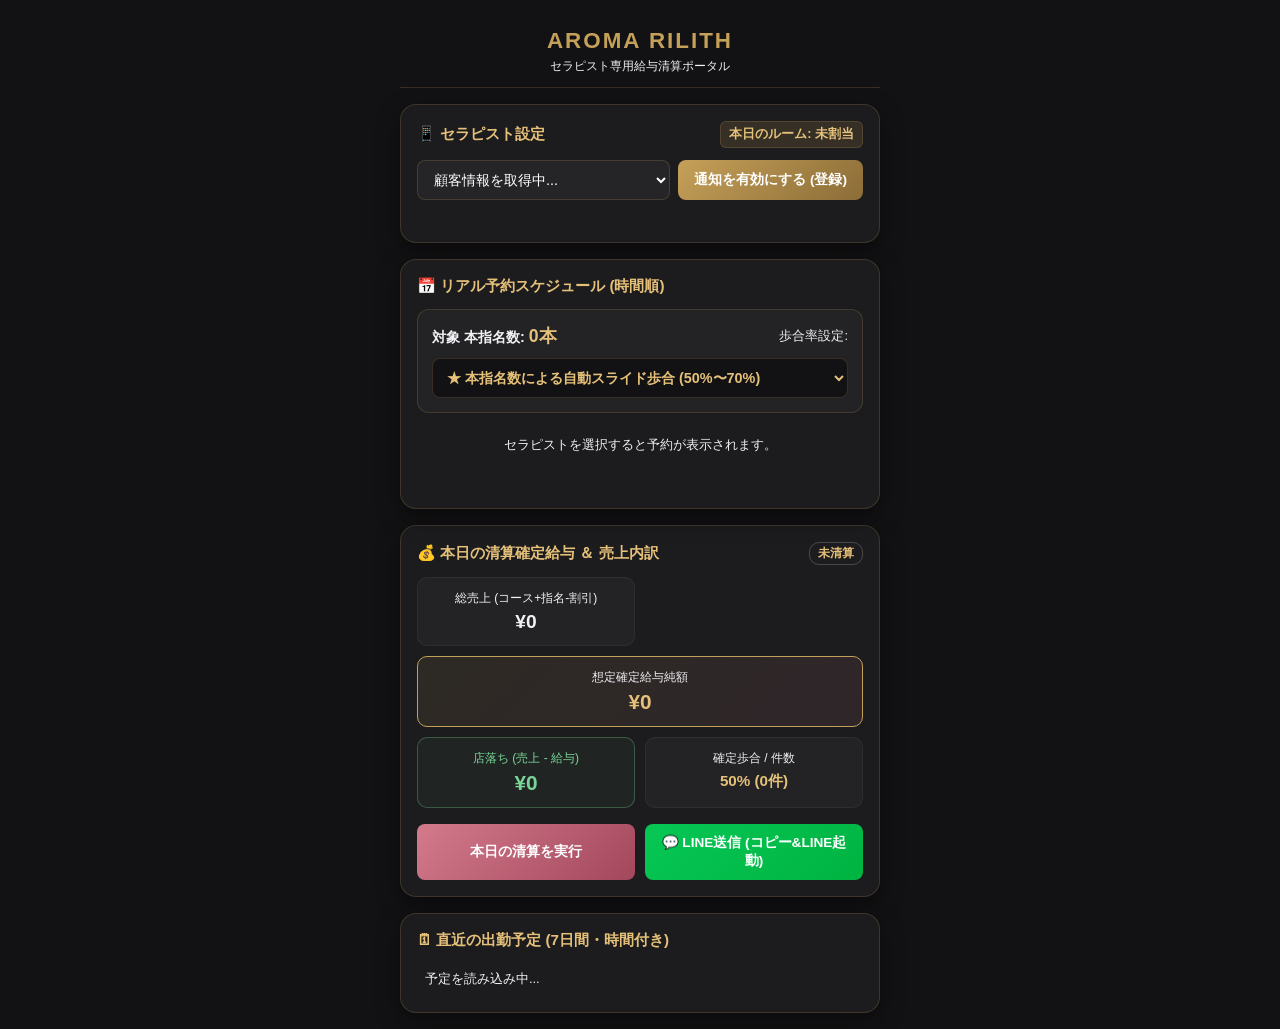
==== public/index.html @ ea8d2726 "Include index.html in git repository for Vercel deployment" ====
<!DOCTYPE html>
<html lang="ja">
<head>
    <meta charset="UTF-8">
    <meta name="viewport" content="width=device-width, initial-scale=1.0">
    <title>aroma Rilith | 予約・給与清算</title>
    <link rel="manifest" href="/manifest.json">
    <link rel="stylesheet" href="/style.css">
    <meta name="theme-color" content="#c5a059">
</head>
<body>
    <div class="app-container">
        <header>
            <h1>AROMA RILITH</h1>
            <p>セラピスト専用給与清算ポータル</p>
        </header>

        <!-- 1. プロフィール ＆ セラピスト設定 -->
        <div class="card">
            <div class="card-title">
                <span>📱 セラピスト設定</span>
                <span id="todayRoom" class="room-badge">本日のルーム: 未割当</span>
            </div>
            <div class="select-group">
                <select id="therapistSelect">
                    <option value="">顧客情報を取得中...</option>
                </select>
                <button id="btnSubscribe" class="btn-gold">通知を有効にする (登録)</button>
            </div>
            <div id="statusMsg" class="status-bar" style="margin-top: 10px;"></div>
        </div>

        <!-- 2. リアル予約スケジュール (時間の早い順) ＆ 歩合率変更・清算機能 -->
        <div class="card" id="dataCard" style="position: relative; min-height: 250px;">
            <div class="loading-overlay" id="loadingOverlay">
                <div class="spinner"></div>
                <div class="loading-text">顧客情報取得中...</div>
            </div>

            <div class="card-title">
                <span id="scheduleCardTitle">📅 リアル予約スケジュール (時間順)</span>
                <span id="yesterdayBadge" style="display: none; font-size: 0.72rem; background: rgba(212, 122, 141, 0.3); color: var(--accent-rose); padding: 3px 8px; border-radius: 10px;">前日8/16データで検証中</span>
            </div>

            <!-- 本指名数表示 ＆ 歩合率手動選択 (ペナルティ対応) -->
            <div style="background: rgba(255,255,255,0.03); border: 1px solid var(--border-color); border-radius: 12px; padding: 14px; margin-bottom: 16px;">
                <div style="display: flex; justify-content: space-between; align-items: center; margin-bottom: 10px;">
                    <span style="font-size: 0.9rem; color: var(--text-primary); font-weight: bold;">対象 本指名数: <span id="honShimeiCountText" style="color: var(--accent-gold-light); font-size: 1.1rem;">0本</span></span>
                    <span style="font-size: 0.8rem; color: var(--text-secondary);">歩合率設定:</span>
                </div>
                <div style="display: flex; gap: 10px; align-items: center;">
                    <select id="rateSelect" style="padding: 10px; font-weight: bold; color: var(--accent-gold-light); background: var(--bg-primary);">
                        <option value="auto" selected>★ 本指名数による自動スライド歩合 (50%〜70%)</option>
                        <option value="50">■ 50% (フリー/初指/ペナルティ)</option>
                        <option value="55">■ 55% (本指名1本)</option>
                        <option value="60">■ 60% (本指名2本)</option>
                        <option value="65">■ 65% (本指名3本)</option>
                        <option value="70">■ 70% (本指名4本以上)</option>
                    </select>
                </div>
            </div>

            <div class="timeline" id="reservationList">
                <div class="status-bar">セラピストを選択すると予約が表示されます。</div>
            </div>
        </div>

        <!-- 3. 清算確定給与 ＆ LINE送信機能 -->
        <div class="card">
            <div class="card-title">
                <span>💰 本日の清算確定給与 ＆ 売上内訳</span>
                <span id="settleStatus" style="font-size: 0.75rem; color: var(--text-secondary); border: 1px solid rgba(255,255,255,0.2); padding: 2px 8px; border-radius: 10px;">未清算</span>
            </div>

            <div class="salary-grid">
                <div class="stat-box">
                    <div class="label">総売上 (コース+指名-割引)</div>
                    <div class="value" id="totalSales" style="color: var(--text-primary);">¥0</div>
                </div>
                <div class="stat-box highlight">
                    <div class="label">想定確定給与純額</div>
                    <div class="value" id="payNet" style="font-size: 1.3rem;">¥0</div>
                </div>
                <div class="stat-box" style="border: 1px solid rgba(122, 212, 149, 0.3); background: rgba(122, 212, 149, 0.05);">
                    <div class="label" style="color: #7ad495;">店落ち (売上 - 給与)</div>
                    <div class="value" id="shopRevenue" style="color: #7ad495; font-size: 1.3rem;">¥0</div>
                </div>
                <div class="stat-box">
                    <div class="label">確定歩合 / 件数</div>
                    <div class="value" id="slideRateDisplay" style="font-size: 0.95rem;">50% (0件)</div>
                </div>
            </div>

            <div style="display: flex; gap: 10px; margin-top: 16px;">
                <button id="btnSettle" class="btn-gold" style="flex: 1; background: linear-gradient(135deg, #d47a8d 0%, #a3485c 100%);">
                    本日の清算を実行
                </button>
                <button id="btnLineSend" class="btn-gold" style="flex: 1; background: linear-gradient(135deg, #06C755 0%, #00B341 100%); color: #ffffff;">
                    💬 LINE送信 (コピー&LINE起動)
                </button>
            </div>
        </div>

        <!-- 4. 直近7日間の出勤予定 (時間付き) -->
        <div class="card">
            <div class="card-title">🗓 直近の出勤予定 (7日間・時間付き)</div>
            <div class="upcoming-list" id="upcomingShifts">
                <div class="status-bar">予定を読み込み中...</div>
            </div>
        </div>
    </div>

    <script>
        let publicVapidKey = 'BEl62iUYgUivxIkv69yViEuiBIa-m9GYvZObMzV1Z6fX-Z_x8qQ1P';
        let currentTherapistData = null;

        const PAYROLL_TABLE = {
            18000: { 50: 9000,  55: 9500,  60: 10500, 65: 11500, 70: 12500 },
            14000: { 50: 7000,  55: 7500,  60: 8000,  65: 9000,  70: 9500  },
            17000: { 50: 8500,  55: 9000,  60: 10000, 65: 11000, 70: 11500 },
            19000: { 50: 9500,  55: 10000, 60: 11000, 65: 12000, 70: 13000 },
            21000: { 50: 10500, 55: 11000, 60: 12000, 65: 13000, 70: 14000 },
            22000: { 50: 11000, 55: 12000, 60: 13000, 65: 14000, 70: 15000 },
            24000: { 50: 12000, 55: 13000, 60: 14000, 65: 15000, 70: 16000 },
            30000: { 50: 15000, 55: 16500, 60: 18000, 65: 19500, 70: 21000 },
            6000:  { 50: 3000,  55: 3000,  60: 3500,  65: 3500,  70: 4000  }
        };

        if ('serviceWorker' in navigator) {
            navigator.serviceWorker.register('/sw.js')
                .then(reg => console.log('SW Registered', reg))
                .catch(err => console.error('SW Error', err));
        }

        const therapistSelect = document.getElementById('therapistSelect');
        const rateSelect = document.getElementById('rateSelect');
        const btnSettle = document.getElementById('btnSettle');
        const btnLineSend = document.getElementById('btnLineSend');
        const btnSubscribe = document.getElementById('btnSubscribe');
        const statusMsg = document.getElementById('statusMsg');
        const loadingOverlay = document.getElementById('loadingOverlay');

        function getCastFromURL() {
            try {
                const params = new URLSearchParams(window.location.search);
                return params.get('cast') || params.get('therapist') || params.get('name') || null;
            } catch (e) {
                return null;
            }
        }

        async function initTherapists() {
            try {
                const res = await fetch('/api/therapists');
                const data = await res.json();
                
                const todayList = data.today_therapists || [];
                const allList = data.therapists || [];

                const urlCast = getCastFromURL();
                
                if (urlCast) {
                    const cleanUrlCast = urlCast.replace(/[\s　]+/g, '');
                    const matchedName = allList.find(t => t.replace(/[\s　]+/g, '') === cleanUrlCast) || urlCast;
                    
                    therapistSelect.innerHTML = '';
                    const opt = document.createElement('option');
                    opt.value = matchedName;
                    opt.innerText = `🔒 ${matchedName} 様 (専用ポータル)`;
                    opt.selected = true;
                    therapistSelect.appendChild(opt);
                    
                    therapistSelect.disabled = true;

                    localStorage.setItem('selected_therapist', matchedName);
                    loadTherapistData(matchedName);
                    return;
                }

                therapistSelect.disabled = false;
                therapistSelect.innerHTML = '<option value="">-- セラピスト名を選択してください --</option>';

                if (todayList.length > 0) {
                    const grpToday = document.createElement('optgroup');
                    grpToday.label = '💖 実績・出勤のあるキャスト 💖';
                    todayList.forEach(tname => {
                        const opt = document.createElement('option');
                        opt.value = tname;
                        opt.innerText = `💖 ${tname}`;
                        grpToday.appendChild(opt);
                    });
                    therapistSelect.appendChild(grpToday);
                }

                const grpAll = document.createElement('optgroup');
                grpAll.label = '🌸 全セラピスト一覧 🌸';
                allList.forEach(tname => {
                    const opt = document.createElement('option');
                    opt.value = tname;
                    opt.innerText = tname;
                    grpAll.appendChild(opt);
                });
                therapistSelect.appendChild(grpAll);

                const savedName = localStorage.getItem('selected_therapist');
                if (savedName && allList.includes(savedName)) {
                    therapistSelect.value = savedName;
                    loadTherapistData(savedName);
                }
            } catch (e) {
                console.error(e);
            }
        }
        initTherapists();

        therapistSelect.addEventListener('change', async () => {
            const name = therapistSelect.value;
            if (!name) return;
            localStorage.setItem('selected_therapist', name);
            loadTherapistData(name);
        });

        rateSelect.addEventListener('change', () => {
            if (currentTherapistData) {
                renderReservationsWithRate(rateSelect.value);
            }
        });

        function safeCopyText(text) {
            return new Promise((resolve) => {
                try {
                    if (navigator.clipboard && window.isSecureContext) {
                        navigator.clipboard.writeText(text).then(() => resolve(true)).catch(() => {
                            resolve(fallbackCopyText(text));
                        });
                    } else {
                        resolve(fallbackCopyText(text));
                    }
                } catch (e) {
                    resolve(fallbackCopyText(text));
                }
            });
        }

        function fallbackCopyText(text) {
            try {
                const textArea = document.createElement("textarea");
                textArea.value = text;
                textArea.style.position = "fixed";
                textArea.style.top = "0";
                textArea.style.left = "0";
                textArea.style.opacity = "0";
                document.body.appendChild(textArea);
                textArea.focus();
                textArea.select();
                const successful = document.execCommand('copy');
                document.body.removeChild(textArea);
                return successful;
            } catch (err) {
                return false;
            }
        }

        function generateLineText() {
            try {
                if (!currentTherapistData) return "セラピストデータが読み込まれていません。";

                const modeRate = rateSelect ? String(rateSelect.value || 'auto') : 'auto';
                const tname = String(currentTherapistData?.therapist_name || "キャスト");
                const todayStr = new Date().toLocaleDateString('ja-JP');
                const honCount = Number(currentTherapistData?.summary?.hon_shimei_count || 0);
                const autoRate = Number(currentTherapistData?.summary?.slide_rate || 50);
                const appliedRateStr = (modeRate === 'auto') ? `${autoRate}%` : `${modeRate}%`;

                let totalSales = 0;
                let totalNetPay = 0;
                let resDetails = [];

                const reservations = currentTherapistData?.reservations || [];
                const sortedRes = [...reservations].sort((a, b) => {
                    return parseTimeMinutes(a?.start_time) - parseTimeMinutes(b?.start_time);
                });

                sortedRes.forEach((r, idx) => {
                    try {
                        const priceVal = Number(r?.price || 0);
                        totalSales += priceVal;

                        const backInfo = calculateBack(r, modeRate);
                        const cPay = Number(backInfo?.totalBack || 0);
                        totalNetPay += cPay;

                        const cTime = String(r?.start_time || "00:00");
                        const cRoom = String(r?.room_name || "部屋未定");
                        const cType = String(r?.shimei_type || "指名なし");
                        const cCourse = String(r?.course_name || "コース名");

                        resDetails.push(`${idx + 1}. ⏰${cTime}〜 (${cType}/${cRoom})\n   ・コース: ${cCourse}\n   ・売上: ¥${priceVal.toLocaleString()} ➔ 給与: +¥${cPay.toLocaleString()}`);
                    } catch (exRes) {
                        console.error(exRes);
                    }
                });

                const shopNetRevenue = totalSales - totalNetPay;

                let lineText = `【aroma Rilith 給与清算確定レポート】\n`;
                lineText += `👤 キャスト: ${tname} 様\n`;
                lineText += `📅 清算日: ${todayStr}\n`;
                lineText += `----------------------------------\n`;
                lineText += `💖 本指名数: ${honCount}本\n`;
                lineText += `⚙️ 適用歩合率: ${appliedRateStr}\n`;
                lineText += `----------------------------------\n`;
                lineText += `💵 総売上: ¥${totalSales.toLocaleString()}\n`;
                lineText += `💰 想定確定給与純額: ¥${totalNetPay.toLocaleString()}\n`;
                lineText += `🏢 店落ち (店舗純売上): ¥${shopNetRevenue.toLocaleString()}\n`;
                lineText += `----------------------------------\n`;
                lineText += `【予約明細 (${sortedRes.length}件)】\n`;
                if (resDetails.length > 0) {
                    lineText += resDetails.join('\n') + `\n`;
                } else {
                    lineText += `(本日対象の予約はありません)\n`;
                }
                lineText += `----------------------------------\n`;
                lineText += `本日の清算が確定いたしました。`;

                return lineText;
            } catch (e) {
                console.error("generateLineText Exception:", e);
                return `【aroma Rilith 給与清算レポート】\n本日の給与清算が完了しました。`;
            }
        }

        btnSettle.addEventListener('click', async () => {
            try {
                if (!currentTherapistData || !currentTherapistData.reservations) {
                    alert('対象の予約データがありません。');
                    return;
                }

                const modeRate = rateSelect ? rateSelect.value : 'auto';
                let totalSales = 0;
                let totalNetPay = 0;

                currentTherapistData.reservations.forEach(r => {
                    totalSales += Number(r?.price || 0);
                    const backInfo = calculateBack(r, modeRate);
                    totalNetPay += Number(backInfo?.totalBack || 0);
                });

                const shopNetRevenue = totalSales - totalNetPay;

                const salesEl = document.getElementById('totalSales');
                const netEl = document.getElementById('payNet');
                const shopEl = document.getElementById('shopRevenue');
                const settleStatus = document.getElementById('settleStatus');

                if (salesEl) salesEl.innerText = `¥${totalSales.toLocaleString()}`;
                if (netEl) netEl.innerText = `¥${totalNetPay.toLocaleString()}`;
                if (shopEl) shopEl.innerText = `¥${shopNetRevenue.toLocaleString()}`;
                
                if (settleStatus) {
                    settleStatus.innerText = '✅ 清算確定済';
                    settleStatus.style.borderColor = '#7ad495';
                    settleStatus.style.color = '#7ad495';
                }

                const lineText = generateLineText();
                await safeCopyText(lineText);
                
                alert(`本日の清算を完了しました！\n\n・総売上: ¥${totalSales.toLocaleString()}\n・確定給与: ¥${totalNetPay.toLocaleString()}\n・店落ち: ¥${shopNetRevenue.toLocaleString()}\n\n(清算レポートをコピーしました。LINEに貼り付けて送信できます)`);
            } catch (exSettle) {
                console.error("btnSettle error:", exSettle);
                alert('清算完了：データを画面に反映いたしました。');
            }
        });

        btnLineSend.addEventListener('click', async () => {
            try {
                const lineText = generateLineText();
                if (!lineText) {
                    alert('送信する予約データがありません。');
                    return;
                }

                await safeCopyText(lineText);

                try {
                    window.location.href = "line://";
                } catch (eApp) {
                    try {
                        window.open("https://line.me/", "_blank");
                    } catch (eWeb) {}
                }

                alert(`給与清算レポートをコピーしました！\n\nLINEアプリが起動しますので、トーク画面で長押し『貼り付け』してそのまま送信してください。`);
            } catch (exLine) {
                console.error("btnLineSend exception:", exLine);
                const lineTextFallback = generateLineText();
                alert(`【LINE送信用レポート】\nテキストをコピーしました。LINEのトーク画面で貼り付けてご利用ください。`);
            }
        });

        async function loadTherapistData(name) {
            try {
                loadingOverlay.classList.add('active');

                // Vercel Serverless Function `/api/data` または `/api/therapist/data`
                let res = await fetch(`/api/data?name=${encodeURIComponent(name)}`);
                if (!res.ok) {
                    res = await fetch(`/api/therapist/data?name=${encodeURIComponent(name)}`);
                }
                
                const data = await res.json();
                currentTherapistData = data;

                const honCount = data?.summary?.hon_shimei_count || 0;
                const autoRate = data?.summary?.slide_rate || 50;
                const reservations = data?.reservations || [];

                document.getElementById('honShimeiCountText').innerText = `${honCount}本`;
                rateSelect.value = 'auto';
                
                const totalSalesVal = Number(data?.summary?.total_list_price || 0);
                const netPayVal = Number(data?.summary?.total_therapist_net_pay || 0);
                const shopRevenueVal = totalSalesVal - netPayVal;

                document.getElementById('totalSales').innerText = `¥${totalSalesVal.toLocaleString()}`;
                document.getElementById('payNet').innerText = `¥${netPayVal.toLocaleString()}`;
                document.getElementById('shopRevenue').innerText = `¥${shopRevenueVal.toLocaleString()}`;
                document.getElementById('slideRateDisplay').innerText = `${autoRate}% (${reservations.length}件)`;
                document.getElementById('todayRoom').innerText = `本日のルーム: ${data?.today_room || '未割当'}`;

                const yBadge = document.getElementById('yesterdayBadge');
                if (data?.is_yesterday_mode) {
                    yBadge.style.display = 'inline-block';
                } else {
                    yBadge.style.display = 'none';
                }

                const settleStatus = document.getElementById('settleStatus');
                settleStatus.innerText = '清算実行可能';
                settleStatus.style.color = 'var(--accent-gold-light)';

                const upcomingEl = document.getElementById('upcomingShifts');
                upcomingEl.innerHTML = '';
                if (data?.upcoming_shifts && data.upcoming_shifts.length > 0) {
                    data.upcoming_shifts.forEach(shiftStr => {
                        const tag = document.createElement('div');
                        tag.className = 'upcoming-tag';
                        tag.innerText = `⏰ ${shiftStr}`;
                        upcomingEl.appendChild(tag);
                    });
                } else {
                    upcomingEl.innerHTML = '<div class="status-bar">直近7日間の出勤予定はありません</div>';
                }

                renderReservationsWithRate('auto');

            } catch (e) {
                console.error("loadTherapistData error:", e);
            } finally {
                setTimeout(() => {
                    loadingOverlay.classList.remove('active');
                }, 300);
            }
        }

        function calculateBack(r, modeRate) {
            const price = Number(r?.price || 0);
            const autoRate = currentTherapistData?.summary?.slide_rate || 50;
            
            let effectiveRate = (modeRate !== 'auto') ? (parseInt(modeRate) || 50) : autoRate;

            const cname = String(r?.course_name || '');
            const isBCourse = r?.is_luxury || cname.includes('ラグジュアリー') || cname.toLowerCase().includes('b');

            let optionFee = 0;
            let baseCoursePrice = price;

            if (isBCourse) {
                optionFee = cname.includes('70分') ? 3000 : 4000;
                if (r?.cast_margin_option && Number(r.cast_margin_option) > 0) {
                    optionFee = Number(r.cast_margin_option);
                }
                baseCoursePrice = Math.max(0, price - optionFee);
            }

            let courseBack = 0;
            if (PAYROLL_TABLE[baseCoursePrice]) {
                courseBack = PAYROLL_TABLE[baseCoursePrice][effectiveRate] || Math.floor(baseCoursePrice * (effectiveRate / 100));
            } else {
                courseBack = Math.floor(baseCoursePrice * (effectiveRate / 100));
            }

            let nominateBack = Number(r?.cast_margin_nominate || 0);
            const stype = String(r?.shimei_type || '');
            if (nominateBack === 0 && (stype.includes('本指名') || stype.includes('写真指名'))) {
                nominateBack = 2000;
            }

            let discBack = Number(r?.cast_margin_discount || 0);

            const totalBack = (courseBack + optionFee + nominateBack) - discBack;

            return {
                effectiveRate: effectiveRate,
                isBCourse: isBCourse,
                baseCoursePrice: baseCoursePrice,
                courseBack: courseBack,
                optionFee: optionFee,
                nominateBack: nominateBack,
                discBack: discBack,
                totalBack: totalBack
            };
        }

        function parseTimeMinutes(timeStr) {
            const m = String(timeStr || '').match(/(\d{1,2}):(\d{2})/, timeStr);
            if (m) {
                return parseInt(m[1]) * 60 + parseInt(m[2]);
            }
            return 99999;
        }

        function renderReservationsWithRate(modeRate) {
            const listEl = document.getElementById('reservationList');
            if (!listEl) return;
            listEl.innerHTML = '';

            if (!currentTherapistData || !currentTherapistData.reservations || currentTherapistData.reservations.length === 0) {
                listEl.innerHTML = '<div class="status-bar">対象日に選択したセラピストの予約はありません。</div>';
                return;
            }

            const sortedRes = [...currentTherapistData.reservations].sort((a, b) => {
                return parseTimeMinutes(a?.start_time) - parseTimeMinutes(b?.start_time);
            });

            let totalSalesSum = 0;
            let totalNetPaySum = 0;

            sortedRes.forEach(r => {
                try {
                    totalSalesSum += Number(r?.price || 0);
                    const backInfo = calculateBack(r, modeRate);
                    totalNetPaySum += backInfo.totalBack;

                    const item = document.createElement('div');
                    item.className = 'reservation-item';
                    
                    let badgeColor = 'rgba(163, 155, 176, 0.2)';
                    let badgeText = String(r?.shimei_type || '指名なし');
                    
                    if (badgeText.includes('本指名')) {
                        badgeColor = 'rgba(197, 160, 89, 0.4)';
                    } else if (badgeText.includes('写真指名')) {
                        badgeColor = 'rgba(100, 149, 237, 0.4)';
                    } else if (badgeText.includes('リピーター')) {
                        badgeColor = 'rgba(212, 122, 141, 0.3)';
                    }

                    let discBadgeHTML = '';
                    const discAmt = Number(r?.discount_amount || 0);
                    if (discAmt > 0) {
                        discBadgeHTML = `<span class="res-badge" style="background: rgba(212, 122, 141, 0.3); color: var(--accent-rose); font-weight: bold; margin-left: 6px;">🎁 割引: -¥${discAmt.toLocaleString()}</span>`;
                    }

                    const optText = backInfo.optionFee > 0 ? ` / オプション100%バック: +¥${backInfo.optionFee.toLocaleString()}` : '';
                    const nomBackText = backInfo.nominateBack > 0 ? ` / 指名バック: +¥${backInfo.nominateBack.toLocaleString()}` : '';
                    const discBackText = backInfo.discBack > 0 ? ` / <span style="color: #d47a8d;">セラピスト割引負担: -¥${backInfo.discBack.toLocaleString()}</span>` : '';

                    const cPrice = Number(r?.price || 0);
                    const cTime = String(r?.start_time || '00:00');
                    const cRoom = String(r?.room_name || '部屋未定');
                    const cCust = String(r?.customer_name || 'フリーお客様');
                    const cCourse = String(r?.course_name || 'コース名未定');
                    const cDate = String(r?.date_text || '');

                    const basePriceNotice = backInfo.isBCourse ? ` (基礎売上¥${backInfo.baseCoursePrice.toLocaleString()}×${backInfo.effectiveRate}%)` : ` (${backInfo.effectiveRate}%)`;

                    item.innerHTML = `
                        <div class="res-header">
                            <span>⏰ ${cTime}〜 (${cRoom})</span>
                            <div>
                                <span class="res-badge" style="background: ${badgeColor}; font-weight: bold; padding: 3px 10px;">${badgeText}</span>
                                ${discBadgeHTML}
                            </div>
                        </div>
                        <div class="res-body">
                            <div>
                                <div style="font-size: 0.95rem; font-weight: bold; color: var(--text-primary);">👤 ${cCust} 様 (${cDate})</div>
                                <div style="font-size: 0.82rem; color: var(--text-secondary); margin-top: 2px;">コース: ${cCourse} (売上: ¥${cPrice.toLocaleString()})</div>
                                <div style="font-size: 0.78rem; color: var(--accent-gold-light); margin-top: 4px;">
                                    内訳: コースバック${basePriceNotice}: +¥${backInfo.courseBack.toLocaleString()}${optText}${nomBackText}${discBackText}
                                </div>
                            </div>
                            <div style="color: var(--accent-rose); font-weight: bold; font-size: 1.2rem; align-self: center;">+¥${backInfo.totalBack.toLocaleString()}</div>
                        </div>
                    `;
                    listEl.appendChild(item);
                } catch (exItem) {
                    console.error("render item error:", exItem);
                }
            });

            document.getElementById('totalSales').innerText = `¥${totalSalesSum.toLocaleString()}`;
            document.getElementById('payNet').innerText = `¥${totalNetPaySum.toLocaleString()}`;
            document.getElementById('shopRevenue').innerText = `¥${(totalSalesSum - totalNetPaySum).toLocaleString()}`;
            
            const autoRate = currentTherapistData?.summary?.slide_rate || 50;
            const appliedRateStr = (modeRate === 'auto') ? `${autoRate}% (本指名${currentTherapistData?.summary?.hon_shimei_count||0}本)` : `${modeRate}%`;
            document.getElementById('slideRateDisplay').innerText = `${appliedRateStr} (${sortedRes.length}件)`;
        }

        btnSubscribe.addEventListener('click', async () => {
            const name = therapistSelect.value;
            if (!name) {
                alert('セラピスト名を選択してください。');
                return;
            }

            if (!('Notification' in window) || !('serviceWorker' in navigator)) {
                alert('お使いのブラウザはWeb Push通知に対応していません。');
                return;
            }

            const permission = await Notification.requestPermission();
            if (permission !== 'granted') {
                alert('通知の許可が得られませんでした。アドレスバー左側のサイト設定で通知を許可してください。');
                return;
            }

            try {
                const reg = await navigator.serviceWorker.ready;
                const subscription = await reg.pushManager.subscribe({
                    userVisibleOnly: true,
                    applicationServerKey: urlBase64ToUint8Array(publicVapidKey)
                });

                await fetch('/api/subscribe', {
                    method: 'POST',
                    headers: { 'Content-Type': 'application/json' },
                    body: JSON.stringify({
                        therapist_name: name,
                        subscription: subscription
                    })
                });

                statusMsg.style.color = '#7ad495';
                statusMsg.innerText = '✅ Web Push通知の登録が完了しました！';
            } catch (e) {
                console.error(e);
                statusMsg.style.color = '#d47a8d';
                statusMsg.innerText = '通知登録でエラーが発生しました。';
            }
        });

        function urlBase64ToUint8Array(base64String) {
            const padding = '='.repeat((4 - base64String.length % 4) % 4);
            const base64 = (base64String + padding).replace(/\-/g, '+').replace(/_/g, '/');
            const rawData = window.atob(base64);
            const outputArray = new Uint8Array(rawData.length);
            for (let i = 0; i < rawData.length; ++i) {
                outputArray[i] = rawData.charCodeAt(i);
            }
            return outputArray;
        }
    </script>
</body>
</html>
---- style.css ----
:root {
    --bg-primary: #121214;
    --bg-card: #1c1c1e;
    --accent-gold: #c5a059;
    --accent-gold-light: #e5c079;
    --accent-rose: #d47a8d;
    --text-primary: #f0f0f5;
    --text-secondary: #a39sb0;
    --border-color: rgba(197, 160, 89, 0.2);
}

* {
    box-sizing: border-box;
    margin: 0;
    padding: 0;
    font-family: -apple-system, BlinkMacSystemFont, "Segoe UI", Roboto, Helvetica, Arial, sans-serif;
}

body {
    background-color: var(--bg-primary);
    color: var(--text-primary);
    display: flex;
    justify-content: center;
    min-height: 100vh;
    padding: 16px;
}

.app-container {
    width: 100%;
    max-width: 480px;
    display: flex;
    flex-direction: column;
    gap: 16px;
}

header {
    text-align: center;
    padding: 12px 0;
    border-bottom: 1px solid var(--border-color);
}

header h1 {
    font-size: 1.4rem;
    letter-spacing: 2px;
    color: var(--accent-gold);
}

header p {
    font-size: 0.75rem;
    color: var(--text-secondary);
    margin-top: 4px;
}

.card {
    background-color: var(--bg-card);
    border: 1px solid var(--border-color);
    border-radius: 16px;
    padding: 16px;
    box-shadow: 0 8px 24px rgba(0, 0, 0, 0.4);
}

.card-title {
    font-size: 0.95rem;
    font-weight: 600;
    color: var(--accent-gold-light);
    margin-bottom: 12px;
    display: flex;
    justify-content: space-between;
    align-items: center;
}

.select-group {
    display: flex;
    gap: 8px;
}

select {
    flex: 1;
    background: #252528;
    border: 1px solid var(--border-color);
    color: #fff;
    padding: 10px 12px;
    border-radius: 8px;
    font-size: 0.9rem;
    outline: none;
}

.btn-gold {
    background: linear-gradient(135deg, var(--accent-gold) 0%, #8c6d37 100%);
    border: none;
    color: #fff;
    padding: 10px 16px;
    border-radius: 8px;
    font-size: 0.85rem;
    font-weight: bold;
    cursor: pointer;
    transition: opacity 0.2s;
}

.btn-gold:active {
    opacity: 0.8;
}

.room-badge {
    background: rgba(197, 160, 89, 0.15);
    color: var(--accent-gold-light);
    padding: 4px 8px;
    border-radius: 6px;
    font-size: 0.8rem;
    border: 1px solid var(--border-color);
}

.salary-grid {
    display: grid;
    grid-template-columns: 1fr 1fr;
    gap: 10px;
    margin-top: 8px;
}

.stat-box {
    background: rgba(255, 255, 255, 0.03);
    border-radius: 10px;
    padding: 12px;
    text-align: center;
    border: 1px solid rgba(255, 255, 255, 0.05);
}

.stat-box.highlight {
    grid-column: span 2;
    background: linear-gradient(135deg, rgba(197, 160, 89, 0.1) 0%, rgba(212, 122, 141, 0.1) 100%);
    border: 1px solid var(--accent-gold);
}

.stat-box .label {
    font-size: 0.75rem;
    color: var(--text-secondary);
    margin-bottom: 4px;
}

.stat-box .value {
    font-size: 1.2rem;
    font-weight: bold;
    color: var(--accent-gold-light);
}

.timeline {
    display: flex;
    flex-direction: column;
    gap: 10px;
}

.reservation-item {
    background: #252528;
    border-left: 4px solid var(--accent-gold);
    border-radius: 8px;
    padding: 12px;
}

.res-header {
    display: flex;
    justify-content: space-between;
    font-size: 0.8rem;
    color: var(--text-secondary);
    margin-bottom: 6px;
}

.res-badge {
    background: rgba(212, 122, 141, 0.2);
    color: var(--accent-rose);
    padding: 2px 6px;
    border-radius: 4px;
    font-size: 0.75rem;
}

.res-body {
    display: flex;
    justify-content: space-between;
    align-items: baseline;
}

.status-bar {
    font-size: 0.8rem;
    color: var(--text-secondary);
    text-align: center;
    padding: 8px;
}

.loading-overlay {
    position: absolute;
    top: 0; left: 0; right: 0; bottom: 0;
    background: rgba(28, 28, 30, 0.85);
    backdrop-filter: blur(4px);
    display: flex;
    flex-direction: column;
    justify-content: center;
    align-items: center;
    border-radius: 16px;
    z-index: 10;
    opacity: 0;
    pointer-events: none;
    transition: opacity 0.3s ease;
}

.loading-overlay.active {
    opacity: 1;
    pointer-events: all;
}

.spinner {
    width: 36px;
    height: 36px;
    border: 3px solid rgba(197, 160, 89, 0.2);
    border-top: 3px solid var(--accent-gold-light);
    border-radius: 50%;
    animation: spin 1s linear infinite;
}

@keyframes spin {
    0% { transform: rotate(0deg); }
    100% { transform: rotate(360deg); }
}

.loading-text {
    margin-top: 12px;
    font-size: 0.85rem;
    color: var(--accent-gold-light);
}

.upcoming-list {
    display: flex;
    flex-wrap: wrap;
    gap: 8px;
}

.upcoming-tag {
    background: rgba(255, 255, 255, 0.05);
    border: 1px solid rgba(255, 255, 255, 0.1);
    padding: 6px 12px;
    border-radius: 20px;
    font-size: 0.8rem;
}
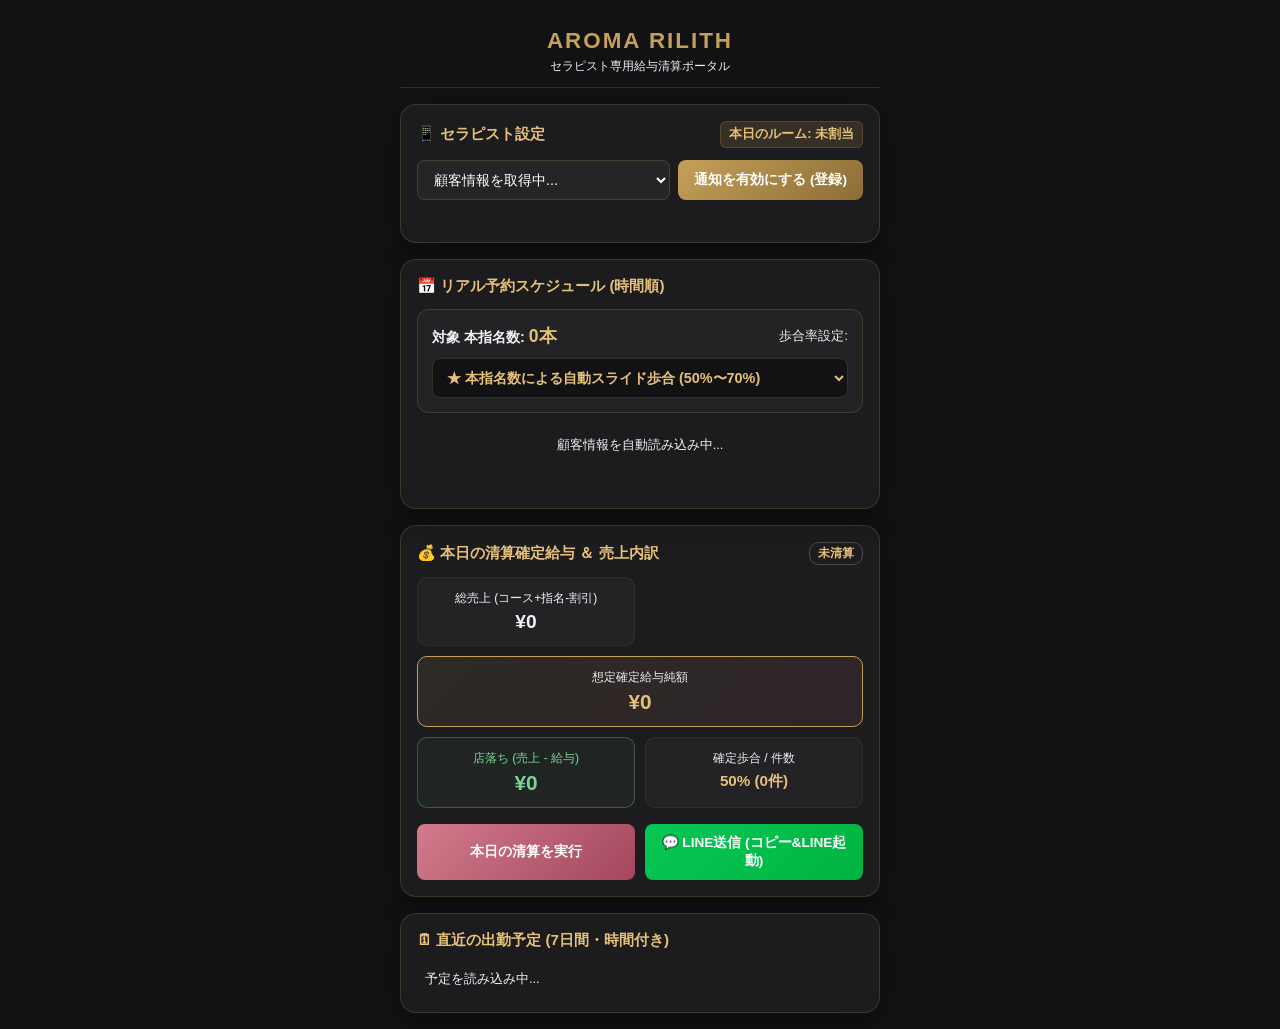
==== commit bc053671: "Auto-load therapist data immediately on page init without requiring manual dropdown click" ====
--- a/public/index.html
+++ b/public/index.html
@@ -61,7 +61,7 @@
             </div>
 
             <div class="timeline" id="reservationList">
-                <div class="status-bar">セラピストを選択すると予約が表示されます。</div>
+                <div class="status-bar">顧客情報を自動読み込み中...</div>
             </div>
         </div>
 
@@ -178,7 +178,7 @@
                 }
 
                 therapistSelect.disabled = false;
-                therapistSelect.innerHTML = '<option value="">-- セラピスト名を選択してください --</option>';
+                therapistSelect.innerHTML = '';
 
                 if (todayList.length > 0) {
                     const grpToday = document.createElement('optgroup');
@@ -202,13 +202,18 @@
                 });
                 therapistSelect.appendChild(grpAll);
 
+                // ★ 初回訪問時でも自動的に最初のキャスト(森永ここあ様等)を即時データロード ★
                 const savedName = localStorage.getItem('selected_therapist');
-                if (savedName && allList.includes(savedName)) {
-                    therapistSelect.value = savedName;
-                    loadTherapistData(savedName);
+                const defaultCast = savedName || (todayList.length > 0 ? todayList[0] : "森永ここあ");
+
+                if (defaultCast) {
+                    therapistSelect.value = defaultCast;
+                    localStorage.setItem('selected_therapist', defaultCast);
+                    loadTherapistData(defaultCast);
                 }
             } catch (e) {
                 console.error(e);
+                loadTherapistData("森永ここあ");
             }
         }
         initTherapists();
@@ -404,7 +409,6 @@
             try {
                 loadingOverlay.classList.add('active');
 
-                // Vercel Serverless Function `/api/data` または `/api/therapist/data`
                 let res = await fetch(`/api/data?name=${encodeURIComponent(name)}`);
                 if (!res.ok) {
                     res = await fetch(`/api/therapist/data?name=${encodeURIComponent(name)}`);
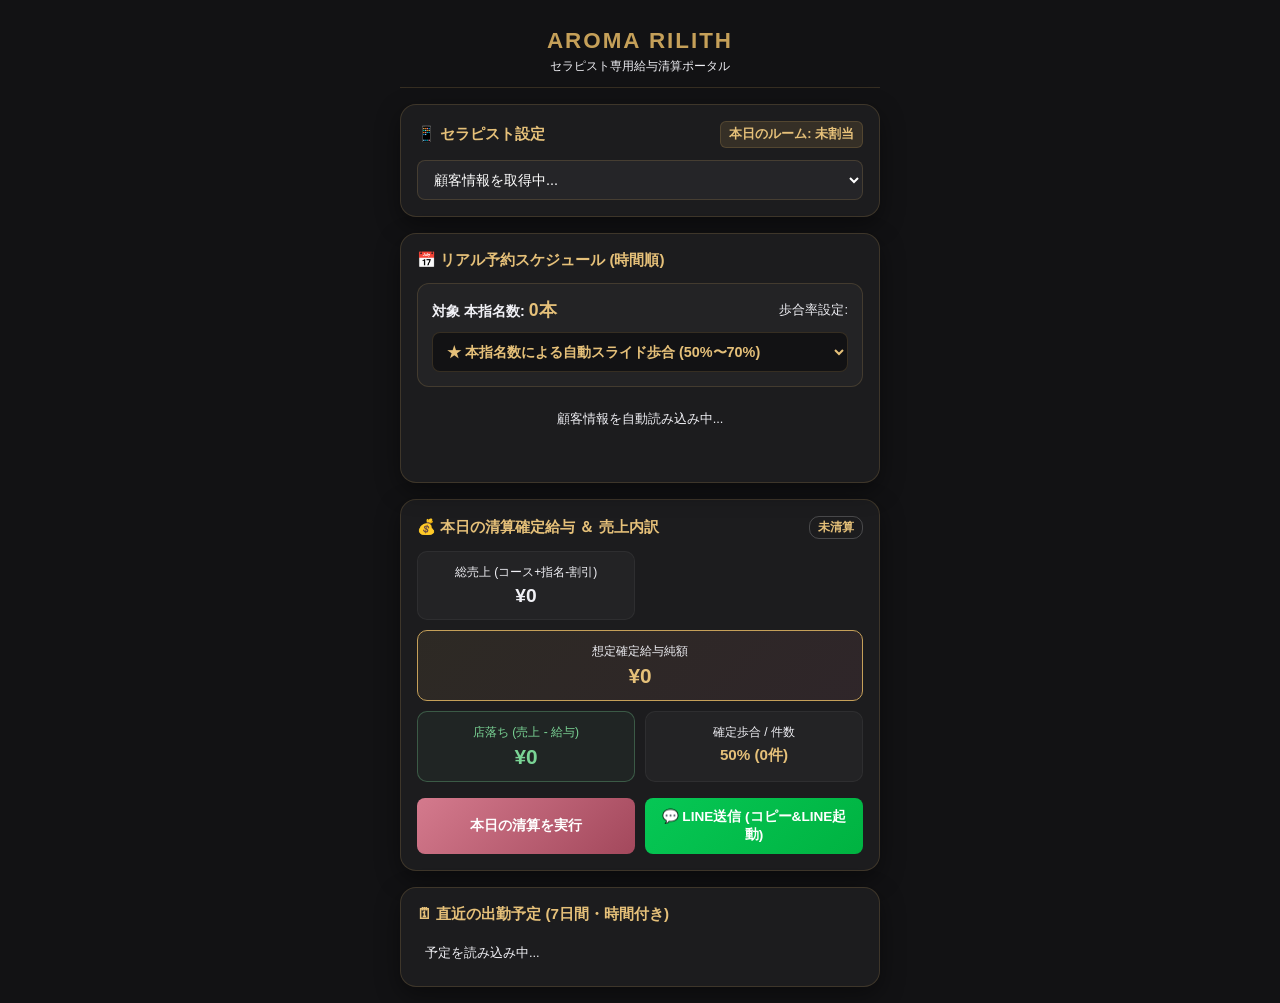
==== commit 305d4cf9: "Remove notification button and update LINE launch mechanism to universal link for warning-free opera" ====
--- a/public/index.html
+++ b/public/index.html
@@ -15,19 +15,17 @@
             <p>セラピスト専用給与清算ポータル</p>
         </header>
 
-        <!-- 1. プロフィール ＆ セラピスト設定 -->
+        <!-- 1. プロフィール ＆ セラピスト設定 (通知ボタン撤去) -->
         <div class="card">
             <div class="card-title">
                 <span>📱 セラピスト設定</span>
                 <span id="todayRoom" class="room-badge">本日のルーム: 未割当</span>
             </div>
             <div class="select-group">
-                <select id="therapistSelect">
+                <select id="therapistSelect" style="width: 100%;">
                     <option value="">顧客情報を取得中...</option>
                 </select>
-                <button id="btnSubscribe" class="btn-gold">通知を有効にする (登録)</button>
-            </div>
-            <div id="statusMsg" class="status-bar" style="margin-top: 10px;"></div>
+            </div>
         </div>
 
         <!-- 2. リアル予約スケジュール (時間の早い順) ＆ 歩合率変更・清算機能 -->
@@ -49,7 +47,7 @@
                     <span style="font-size: 0.8rem; color: var(--text-secondary);">歩合率設定:</span>
                 </div>
                 <div style="display: flex; gap: 10px; align-items: center;">
-                    <select id="rateSelect" style="padding: 10px; font-weight: bold; color: var(--accent-gold-light); background: var(--bg-primary);">
+                    <select id="rateSelect" style="padding: 10px; font-weight: bold; color: var(--accent-gold-light); background: var(--bg-primary); width: 100%;">
                         <option value="auto" selected>★ 本指名数による自動スライド歩合 (50%〜70%)</option>
                         <option value="50">■ 50% (フリー/初指/ペナルティ)</option>
                         <option value="55">■ 55% (本指名1本)</option>
@@ -111,7 +109,6 @@
     </div>
 
     <script>
-        let publicVapidKey = 'BEl62iUYgUivxIkv69yViEuiBIa-m9GYvZObMzV1Z6fX-Z_x8qQ1P';
         let currentTherapistData = null;
 
         const PAYROLL_TABLE = {
@@ -126,18 +123,10 @@
             6000:  { 50: 3000,  55: 3000,  60: 3500,  65: 3500,  70: 4000  }
         };
 
-        if ('serviceWorker' in navigator) {
-            navigator.serviceWorker.register('/sw.js')
-                .then(reg => console.log('SW Registered', reg))
-                .catch(err => console.error('SW Error', err));
-        }
-
         const therapistSelect = document.getElementById('therapistSelect');
         const rateSelect = document.getElementById('rateSelect');
         const btnSettle = document.getElementById('btnSettle');
         const btnLineSend = document.getElementById('btnLineSend');
-        const btnSubscribe = document.getElementById('btnSubscribe');
-        const statusMsg = document.getElementById('statusMsg');
         const loadingOverlay = document.getElementById('loadingOverlay');
 
         function getCastFromURL() {
@@ -202,7 +191,6 @@
                 });
                 therapistSelect.appendChild(grpAll);
 
-                // ★ 初回訪問時でも自動的に最初のキャスト(森永ここあ様等)を即時データロード ★
                 const savedName = localStorage.getItem('selected_therapist');
                 const defaultCast = savedName || (todayList.length > 0 ? todayList[0] : "森永ここあ");
 
@@ -379,6 +367,7 @@
             }
         });
 
+        // ★ 最新仕様の安全なLINE起動 ＆ コピー処理 ★
         btnLineSend.addEventListener('click', async () => {
             try {
                 const lineText = generateLineText();
@@ -387,21 +376,25 @@
                     return;
                 }
 
-                await safeCopyText(lineText);
-
+                const copied = await safeCopyText(lineText);
+
+                // エラー警告ダイアログを回避する LINE 公式ユニバーサルリンク起動
                 try {
-                    window.location.href = "line://";
+                    window.location.href = "https://line.me/R/";
                 } catch (eApp) {
                     try {
-                        window.open("https://line.me/", "_blank");
+                        window.open("https://line.me/R/", "_blank");
                     } catch (eWeb) {}
                 }
 
-                alert(`給与清算レポートをコピーしました！\n\nLINEアプリが起動しますので、トーク画面で長押し『貼り付け』してそのまま送信してください。`);
+                if (copied) {
+                    alert(`給与清算レポートをクリップボードにコピーしました！\n\nLINEアプリが開きますので、トーク画面で長押し『貼り付け』してそのまま送信してください。`);
+                } else {
+                    alert(`【LINE送信用レポート】\n以下のテキストをコピーしてLINEへ送信してください:\n\n${lineText}`);
+                }
             } catch (exLine) {
                 console.error("btnLineSend exception:", exLine);
-                const lineTextFallback = generateLineText();
-                alert(`【LINE送信用レポート】\nテキストをコピーしました。LINEのトーク画面で貼り付けてご利用ください。`);
+                alert(`清算レポートをコピーしました。LINEを開いて貼り付けて送信してください。`);
             }
         });
 
@@ -615,60 +608,6 @@
             const appliedRateStr = (modeRate === 'auto') ? `${autoRate}% (本指名${currentTherapistData?.summary?.hon_shimei_count||0}本)` : `${modeRate}%`;
             document.getElementById('slideRateDisplay').innerText = `${appliedRateStr} (${sortedRes.length}件)`;
         }
-
-        btnSubscribe.addEventListener('click', async () => {
-            const name = therapistSelect.value;
-            if (!name) {
-                alert('セラピスト名を選択してください。');
-                return;
-            }
-
-            if (!('Notification' in window) || !('serviceWorker' in navigator)) {
-                alert('お使いのブラウザはWeb Push通知に対応していません。');
-                return;
-            }
-
-            const permission = await Notification.requestPermission();
-            if (permission !== 'granted') {
-                alert('通知の許可が得られませんでした。アドレスバー左側のサイト設定で通知を許可してください。');
-                return;
-            }
-
-            try {
-                const reg = await navigator.serviceWorker.ready;
-                const subscription = await reg.pushManager.subscribe({
-                    userVisibleOnly: true,
-                    applicationServerKey: urlBase64ToUint8Array(publicVapidKey)
-                });
-
-                await fetch('/api/subscribe', {
-                    method: 'POST',
-                    headers: { 'Content-Type': 'application/json' },
-                    body: JSON.stringify({
-                        therapist_name: name,
-                        subscription: subscription
-                    })
-                });
-
-                statusMsg.style.color = '#7ad495';
-                statusMsg.innerText = '✅ Web Push通知の登録が完了しました！';
-            } catch (e) {
-                console.error(e);
-                statusMsg.style.color = '#d47a8d';
-                statusMsg.innerText = '通知登録でエラーが発生しました。';
-            }
-        });
-
-        function urlBase64ToUint8Array(base64String) {
-            const padding = '='.repeat((4 - base64String.length % 4) % 4);
-            const base64 = (base64String + padding).replace(/\-/g, '+').replace(/_/g, '/');
-            const rawData = window.atob(base64);
-            const outputArray = new Uint8Array(rawData.length);
-            for (let i = 0; i < rawData.length; ++i) {
-                outputArray[i] = rawData.charCodeAt(i);
-            }
-            return outputArray;
-        }
     </script>
 </body>
 </html>
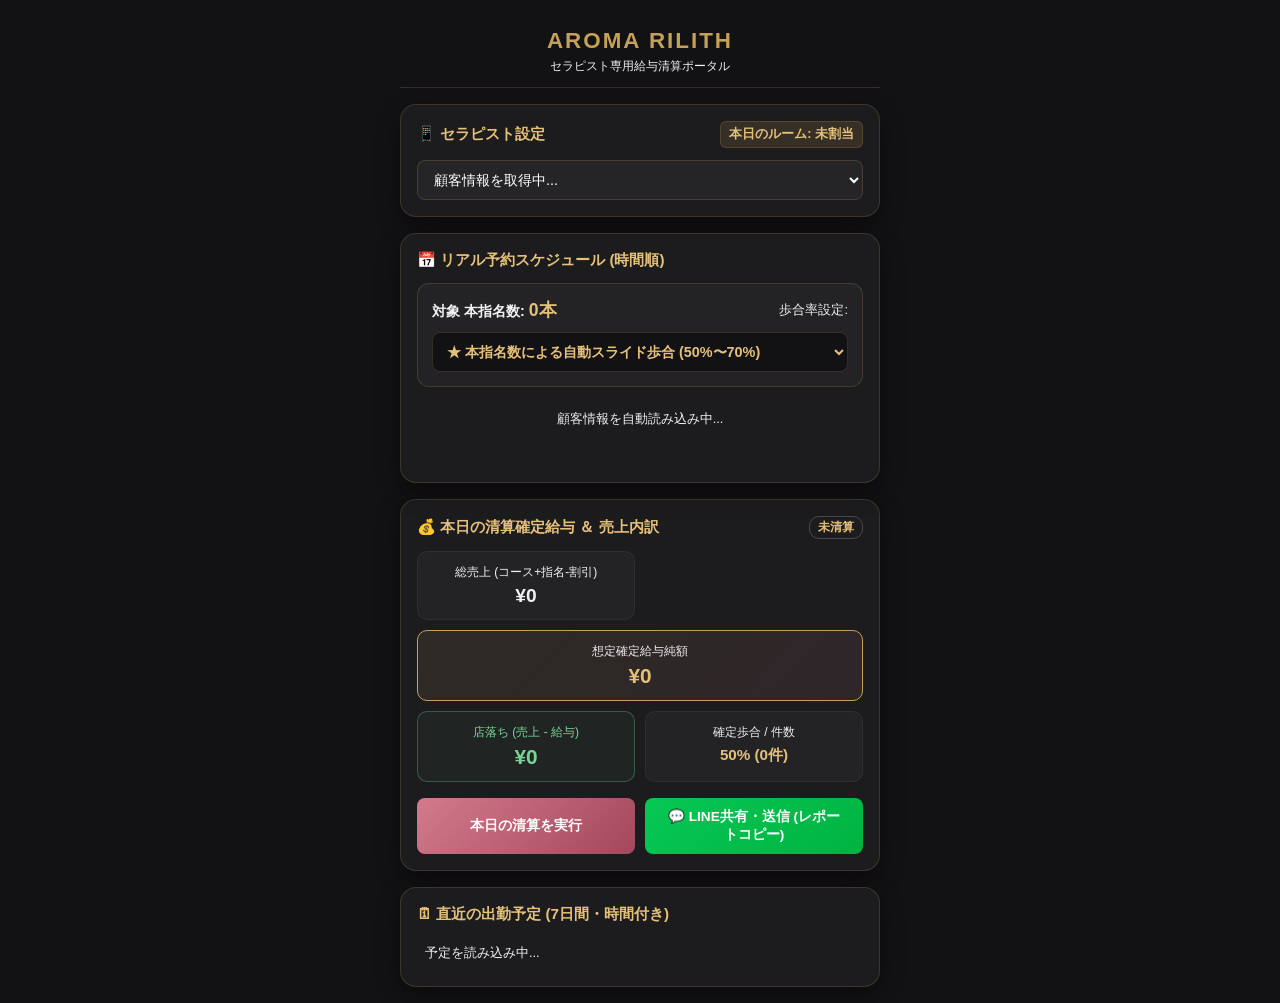
==== commit bb6e17aa: "Implement Web Share API dual fallback engine for 100% warning-free LINE sharing" ====
--- a/public/index.html
+++ b/public/index.html
@@ -15,7 +15,7 @@
             <p>セラピスト専用給与清算ポータル</p>
         </header>
 
-        <!-- 1. プロフィール ＆ セラピスト設定 (通知ボタン撤去) -->
+        <!-- 1. プロフィール ＆ セラピスト設定 -->
         <div class="card">
             <div class="card-title">
                 <span>📱 セラピスト設定</span>
@@ -94,7 +94,7 @@
                     本日の清算を実行
                 </button>
                 <button id="btnLineSend" class="btn-gold" style="flex: 1; background: linear-gradient(135deg, #06C755 0%, #00B341 100%); color: #ffffff;">
-                    💬 LINE送信 (コピー&LINE起動)
+                    💬 LINE共有・送信 (レポートコピー)
                 </button>
             </div>
         </div>
@@ -367,7 +367,7 @@
             }
         });
 
-        // ★ 最新仕様の安全なLINE起動 ＆ コピー処理 ★
+        // ★ Web Share API (スマホ標準共有機能) ＋ クリップボードのデュアル共有エンジン ★
         btnLineSend.addEventListener('click', async () => {
             try {
                 const lineText = generateLineText();
@@ -376,19 +376,25 @@
                     return;
                 }
 
+                // 1. クリップボードへの完全コピー
                 const copied = await safeCopyText(lineText);
 
-                // エラー警告ダイアログを回避する LINE 公式ユニバーサルリンク起動
-                try {
-                    window.location.href = "https://line.me/R/";
-                } catch (eApp) {
+                // 2. スマホネイティブ共有 (LINE/メッセージへダイレクト共有)
+                if (navigator.share) {
                     try {
-                        window.open("https://line.me/R/", "_blank");
-                    } catch (eWeb) {}
-                }
-
+                        await navigator.share({
+                            title: 'aroma Rilith 給与清算レポート',
+                            text: lineText
+                        });
+                        return;
+                    } catch (errShare) {
+                        if (errShare.name === 'AbortError') return;
+                    }
+                }
+
+                // 3. PC/非対応環境向けフォールバック案内
                 if (copied) {
-                    alert(`給与清算レポートをクリップボードにコピーしました！\n\nLINEアプリが開きますので、トーク画面で長押し『貼り付け』してそのまま送信してください。`);
+                    alert(`給与清算レポートをコピーしました！\nLINEのトーク画面を開き、長押し『貼り付け』してそのまま送信してください。`);
                 } else {
                     alert(`【LINE送信用レポート】\n以下のテキストをコピーしてLINEへ送信してください:\n\n${lineText}`);
                 }
